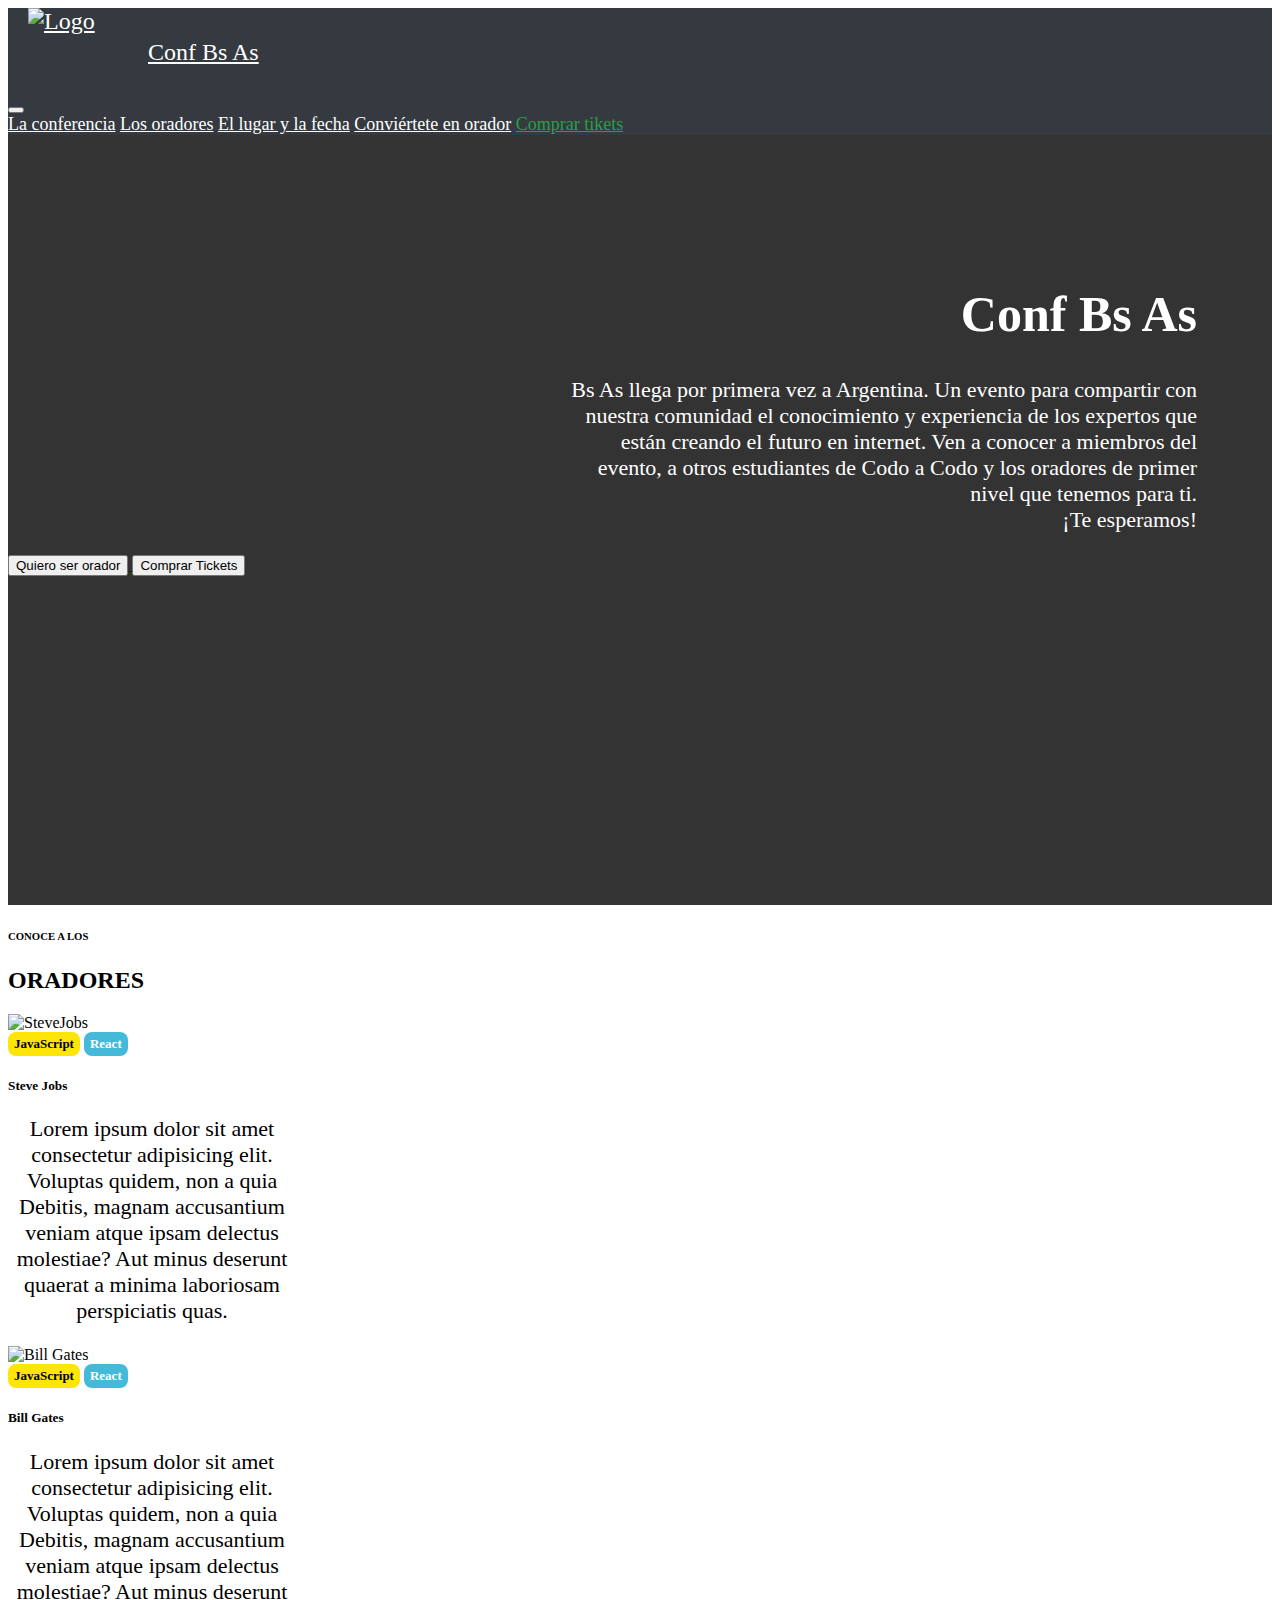
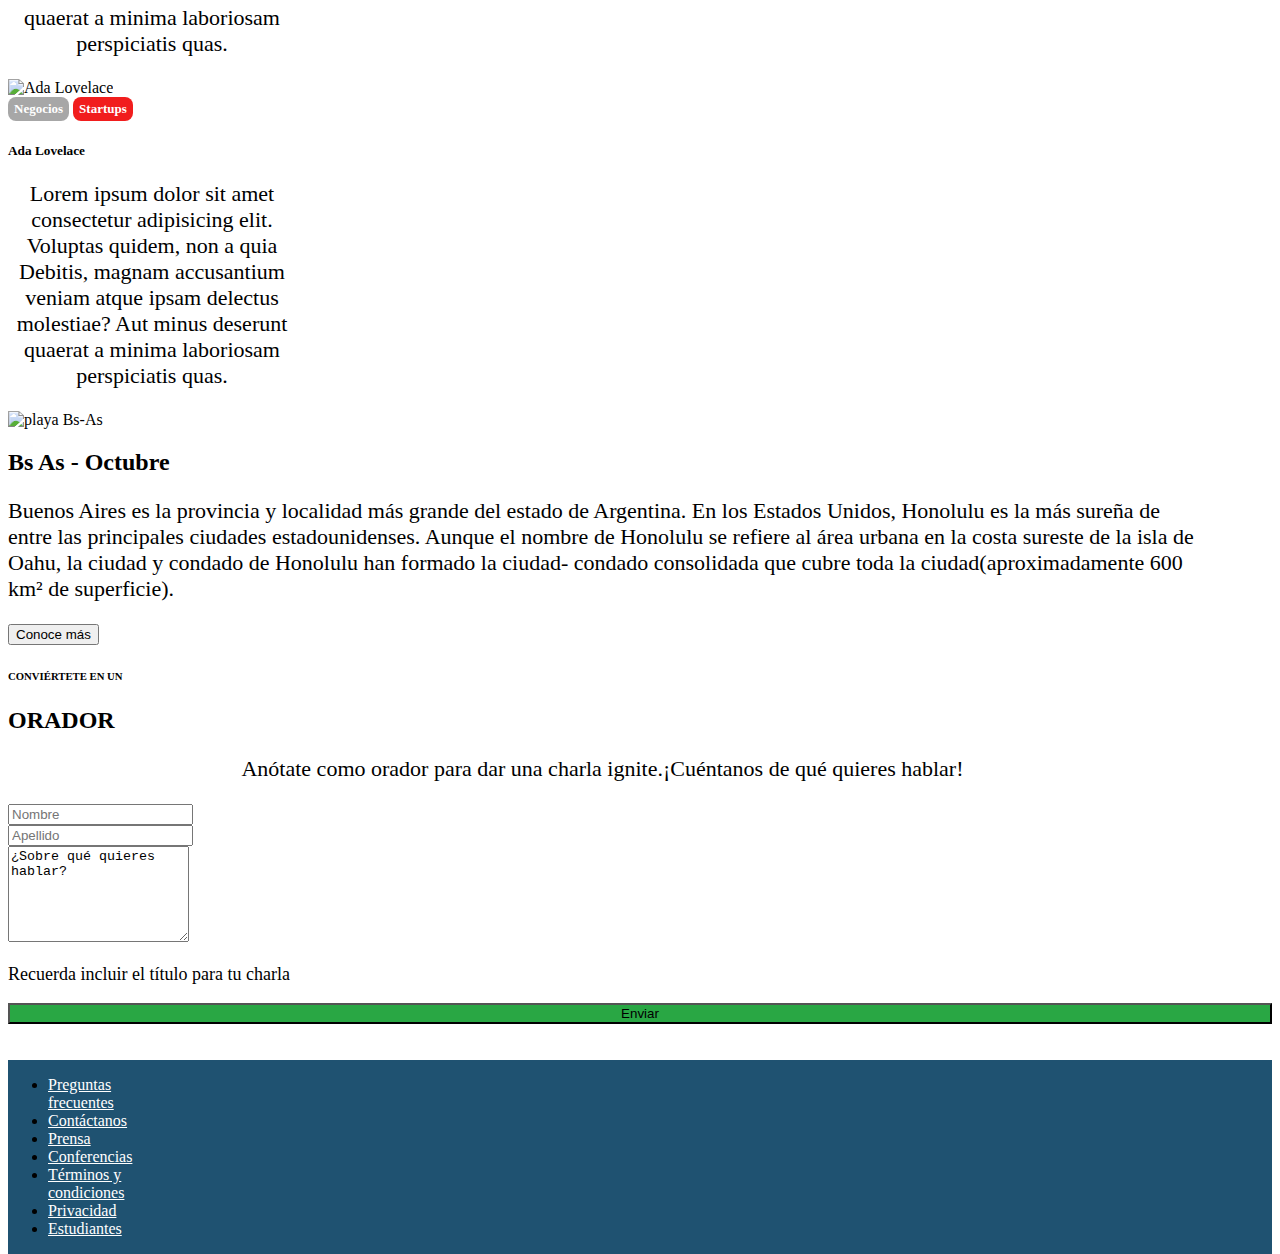
==== index.html @ 68e75928 "first commit" ====
<!DOCTYPE html>
<html lang="en">

<head>
    <meta charset="UTF-8">
    <meta http-equiv="X-UA-Compatible" content="IE=edge">
    <meta name="viewport" content="width=device-width, initial-scale=1.0 shrink-to-fit=no">
    <title>Conf Bs As</title>
    <link rel="icon" type="image/png" href="images/codoacodo.png">
    <link href="https://cdn.jsdelivr.net/npm/bootstrap@5.3.2/dist/css/bootstrap.min.css" rel="stylesheet"
        integrity="sha384-T3c6CoIi6uLrA9TneNEoa7RxnatzjcDSCmG1MXxSR1GAsXEV/Dwwykc2MPK8M2HN" crossorigin="anonymous">
    <link rel="stylesheet" type="text/css" href="estilos.css">
    <script src="scripts.js"></script>
</head>

<body>
    <nav class="navbar navbar-expand-lg bg-body-tertiary">
        <div class="container-fluid navbar">
            <a class="navbar-brand" href="index.html"> <img src="images/codoacodo.png" alt="Logo" width="60" height="44"
                    class="d-inline-block align-text-top">
                Conf Bs As </a>
            <button class="navbar-toggler" type="button" data-bs-toggle="collapse" data-bs-target="#navbarNavAltMarkup"
                aria-controls="navbarNavAltMarkup" aria-expanded="false" aria-label="Toggle navigation">
                <span class="navbar-toggler-icon"></span>
            </button>
            <div class="collapse navbar-collapse" id="navbarNavAltMarkup">
                <div class="navbar-nav">
                    <a class="nav-link active" aria-current="page" href="#">La conferencia</a>
                    <a class="nav-link" href="#">Los oradores</a>
                    <a class="nav-link" href="#">El lugar y la fecha</a>
                    <a class="nav-link" href="#">Conviértete en orador</a>
                    <a class="nav-link" href="comprarTickets.html">Comprar tikets</a>
                </div>
            </div>
        </div>
    </nav>
    <header class="container-fluid header">
        <div class="row">
        </div>
        <div class="row d-flex justify-content-center justify-content-md-end mt-md-5 mt-sm-1 gy-5 
                text-white text-center">
        <div class="col-12 text-md-end">
            <h1>Conf Bs As</h1>
        </div>
        <div class="col-12 text-md-end">
            <p>Bs As llega por primera vez a Argentina. Un evento para compartir con <br> nuestra
                comunidad el
                conocimiento y experiencia de los expertos que <br> están creando el futuro en internet.
                Ven a conocer a miembros del <br> evento, a otros estudiantes de Codo a Codo y los oradores de primer
                <br>
                nivel que tenemos para ti. <br> ¡Te esperamos!</p>
        </div>
        <div class="col-12 d-md-flex justify-content-md-end me-5">
            <div class="custom_div">
            <a href="#">    
                <button type="button" class="btn btn-outline-light m-2 p-1">Quiero ser orador</button>
            </a>
            <a href="comprarTickets.html">
                <button type="button" class="btn btn-success m-2 p-1">Comprar Tickets</button>
            </a>
            </div>
        </div>
        </div>
    </header>
    <section class="container mt-5 mb-5">
        <div class="row m-5">
            <div class="col-12 text-center">
                <h6>CONOCE A LOS</h6>
                <h2>ORADORES</h2>
            </div>
        </div>
        <div class="row">
            <div class="col-12 col-sm-12 col-md-6 col-lg-4">
                <div class="card  m-2 mx-auto" style="width: 18rem;">
                    <img src="Images/steve.jpg" class="card-img-top img-card rounded-1" alt="SteveJobs">
                    <div class="card-body">
                        
                        <div class="caja1"><h7 class="javascript">JavaScript</h7> <h7 class="react">React</h7></div>
                        <h5 class="card-title">Steve Jobs</h5>
                        <p class="card-text">Lorem ipsum dolor sit amet consectetur adipisicing elit. Voluptas quidem, non a quia
                            Debitis, 
                            magnam accusantium veniam atque ipsam delectus molestiae? Aut minus deserunt 
                            quaerat a minima
                            laboriosam perspiciatis quas. 
                        </p>
                    </div>
                </div>
            </div>
            <div class="col-12 col-sm-12 col-md-6 col-lg-4">
                <div class="card  m-2 mx-auto" style="width: 18rem;">
                    <img src="Images/bill.jpg" class="card-img-top img-card rounded-1" alt="Bill Gates">
                    <div class="card-body">
                        
                        <div class="caja1"><h7 class="javascript">JavaScript</h7> <h7 class="react">React</h7></div>
                        <h5 class="card-title">Bill Gates</h5>
                        <p class="card-text">Lorem ipsum dolor sit amet consectetur adipisicing elit. Voluptas quidem, non a quia
                            Debitis, 
                            magnam accusantium veniam atque ipsam delectus molestiae? Aut minus deserunt 
                            quaerat a minima
                            laboriosam perspiciatis quas. 
                        </p>
                    </div>
                </div>
            </div>
            <div class="col-12 col-sm-12 col-md-6 col-lg-4">
                <div class="card  m-2 mx-auto" style="width: 18rem;">
                    <img src="Images/ada.jpeg" class="card-img-top img-card rounded-1" alt="Ada Lovelace">
                    <div class="card-body">
                        
                        <div class="caja1"><h7 class="negocios">Negocios</h7> <h7 class="startups">Startups</h7></div>
                        <h5 class="card-title">Ada Lovelace</h5>
                        <p class="card-text">Lorem ipsum dolor sit amet consectetur adipisicing elit. Voluptas quidem, non a quia
                            Debitis, 
                            magnam accusantium veniam atque ipsam delectus molestiae? Aut minus deserunt 
                            quaerat a minima
                            laboriosam perspiciatis quas. 
                        </p>
                    </div>
                </div>
            </div>
        </div>
    </section>
    <section class="container-fluid">
        <div class="row">
            <div class="col-sm-12 col-lg-6 g-0">
                <img class="imag-fluid h-100" src="Images/honolulu.jpg" alt="playa 
                Bs-As">
            </div>
            <div class="col-sm-12 col-lg-6 bg-dark text-white text-left
            text-lg-start p-5">
            <h2>Bs As - Octubre</h2>
            <div class="P2">
            <P class="segundo-parrafo">
            Buenos Aires es la provincia y localidad más grande del estado de Argentina. En los Estados Unidos, Honolulu es
            la más sureña de entre las principales ciudades estadounidenses. Aunque el nombre de Honolulu se refiere al área
            urbana en la costa sureste de la isla de Oahu, la ciudad y condado de Honolulu han formado la ciudad-
            condado consolidada que cubre toda la ciudad(aproximadamente 600 km² de superficie). </P></div>
            <button type="button" class="btn btn-outline-secondary text-reset">Conoce más</button>
        </div>
        </div>
    </section>
    <section class="container">
        <div class="row m-5">
            <div class="col-12 text-center">
                <h6>CONVIÉRTETE EN UN</h6>
                <h2>ORADOR</h2>
                <p class="anotate">Anótate como orador para dar una charla ignite.¡Cuéntanos de qué quieres 
                hablar!</p>
            </div>
            <div class="col-12">
                <div class="row g-3">
                    <div class="col">
                        <input type="text" class="form-control" placeholder="Nombre"
                        aria-label="First Name">
                    </div>
                    <div class="col">
                        <input type="text" class="form-control" placeholder="Apellido"
                        aria-label="Last Name">
                    </div>
                    <div class="col-12">
                        <textarea class="form-control" aria-label="With textarea"
                        rows="6">¿Sobre qué quieres hablar?</textarea>
                    </div>
                    <div class="col-12">
                        <p class="texto-formulario">Recuerda incluir el título para tu
                            charla</p>
                            <button type="button" class="btn btn-success custom-button">Enviar</button>
                            <br>
                            <br>
                            <br>
                    </div>
                </div>
            </div>
        </div>
    </section>
    <footer class="footer">
                    <ul class="nav justify-content-center border-bottom pb-3 mb-3">
                        <li class="nav-item"><a href="#" class="nav-link px-2 text-muted">Preguntas<br>frecuentes</a></li>
                        <li class="nav-item"><a href="#" class="nav-link px-2 text-muted">Contáctanos</a></li>
                        <li class="nav-item"><a href="#" class="nav-link px-2 text-muted">Prensa</a></li>
                        <li class="nav-item"><a href="#" class="nav-link px-2 text-muted">Conferencias</a></li>
                        <li class="nav-item"><a href="#" class="nav-link px-2 text-muted">Términos y<br>condiciones</a></li>
                        <li class="nav-item"><a href="#" class="nav-link px-2 text-muted">Privacidad</a></li>
                        <li class="nav-item"><a href="#" class="nav-link px-2 text-muted">Estudiantes</a></li>
                      </ul>
    </footer>
    <script src="https://cdn.jsdelivr.net/npm/bootstrap@5.3.2/dist/js/bootstrap.bundle.min.js"
        integrity="sha384-C6RzsynM9kWDrMNeT87bh95OGNyZPhcTNXj1NW7RuBCsyN/o0jlpcV8Qyq46cDfL"
        crossorigin="anonymous"></script>
</body>

</html>
---- estilos.css ----
@import url('https://fonts.googleapis.com/css2?family=AR+One+Sans&display=swap');

html{
    height: 100%;
}

style>body {
    font-family: 'AR One Sans', sans-serif;
}
body {
    display: flex;
    flex-direction: column;
    min-height: 100%;

}

.header {
    padding-top: 0;
    background-image: linear-gradient(rgba(0, 0, 0, 0.8), rgba(0, 0, 0, 0.8)), url(Images/ba1.jpg);
    background-position: center;
    background-size: cover;
    height: 770px;
    color: white;

}


.navbar {
    padding-top: 0%;
    padding-bottom: 0%;
    background-color: #353a40; /* Color de fondo gris, puedes cambiarlo según tus preferencias */
}
.navbar-nav {
  font-size: 18px;
  margin-right: 75px;
}

.navbar-brand {
    font-size: 24px; /* Ajusta el tamaño del texto según tus preferencias */
    display: flex;
    align-items: center;
}
.navbar-brand {
    margin-left: 20px;
    border-radius: 5px; /* Agrega esquinas redondeadas al fondo */
    color: white; /* Color del texto */
}
.navbar-brand img {
    width: 120px; /* Ajusta el ancho según tus preferencias */
    height: auto; /* Esto mantendrá la proporción original de la imagen */
}
h1 {
    font-size: 50px;
    /* Tamaño de fuente para el párrafo */
    text-align: right;
    /* Alinea el párrafo a la derecha */
    margin-top: 150px;
    margin-right: 75px;
}

p {
    font-size: 22px;
    /* Tamaño de fuente para el párrafo */
    text-align: right;
    /* Alinea el párrafo a la derecha */
    margin-right: 75px;
}

.custom_div{
    margin-right: 20px;
}

btn-outline-light {
    align-self: auto;
}
btn-success {
    margin-right: 100px;
}
h5{
    text-align: left;
}
.caja1 {
 text-align: left;
 margin: 5px, 5px, 5px, 5px;
}
.javascript{
    font-size: small;
    font-weight: bold;
    background-color: rgb(253, 229, 7);
    border-radius: 8px; /* Define el radio de las esquinas */
    padding: 4px 6px; /* Espaciado interno del cuadro (arriba/abajo, izquierda/derecha) */
    display: inline-block;
    
}
.react{
    font-size: small;
    font-weight: bold;
    color: white;
    background-color: rgb(68, 186, 216);
    border-radius: 8px; /* Define el radio de las esquinas */
    padding: 4px 6px; /* Espaciado interno del cuadro (arriba/abajo, izquierda/derecha) */
    display: inline-block;
}
.negocios{
    font-size: small;
    font-weight: bold;
    color: white;
    background-color: rgb(167, 167, 167);
    border-radius: 8px; /* Define el radio de las esquinas */
    padding: 4px 6px; /* Espaciado interno del cuadro (arriba/abajo, izquierda/derecha) */
    display: inline-block;

}
.startups {
    font-size: small;
    font-weight: bold;
    color: white;
    background-color: rgb(241, 29, 29);
    border-radius: 8px; /* Define el radio de las esquinas */
    padding: 4px 6px; /* Espaciado interno del cuadro (arriba/abajo, izquierda/derecha) */
    display: inline-block;

}
.card-text {
    margin-right: 0px;
    text-align: center;
}

.segundo-parrafo {
    font-size: 22px;
    text-align: left;
}
.anotate {
    text-align: center;
}
.texto-formulario {
    font-size: 18px;
    text-align: left;
}
.custom-button {
    width: 100%;
    background-color: rgb(41, 167, 68);
}
.footer-list {
    list-style-type: none;
    padding: 0;
    margin: 0;
}
.footer-list li {
    display: inline-block;
    margin-right: 10px; /* Espaciado entre elementos (ajusta según sea necesario) */
}
.footer-list a {
    text-decoration: none;
}
/* Estilos para la barra de navegación */
.navbar-nav {
    margin-left: auto;
    /* Alinea los elementos a la izquierda */
}
.navbar-nav a {
    color: white;
}
.navbar-nav .nav-link:first-child {
    color: white;
}

/* Estilo para el enlace "Comprar tikets" */
.navbar-nav .nav-link:last-child {
    color: rgb(41, 160, 68);
}

.footer{
    background-color: rgb(31, 82, 113);
    margin-top: auto;
}
.footer .nav-item {
    margin-right: 20px; /* Espacio horizontal entre elementos de la lista */
}
.footer .nav-link {
    color: white !important;
   
}
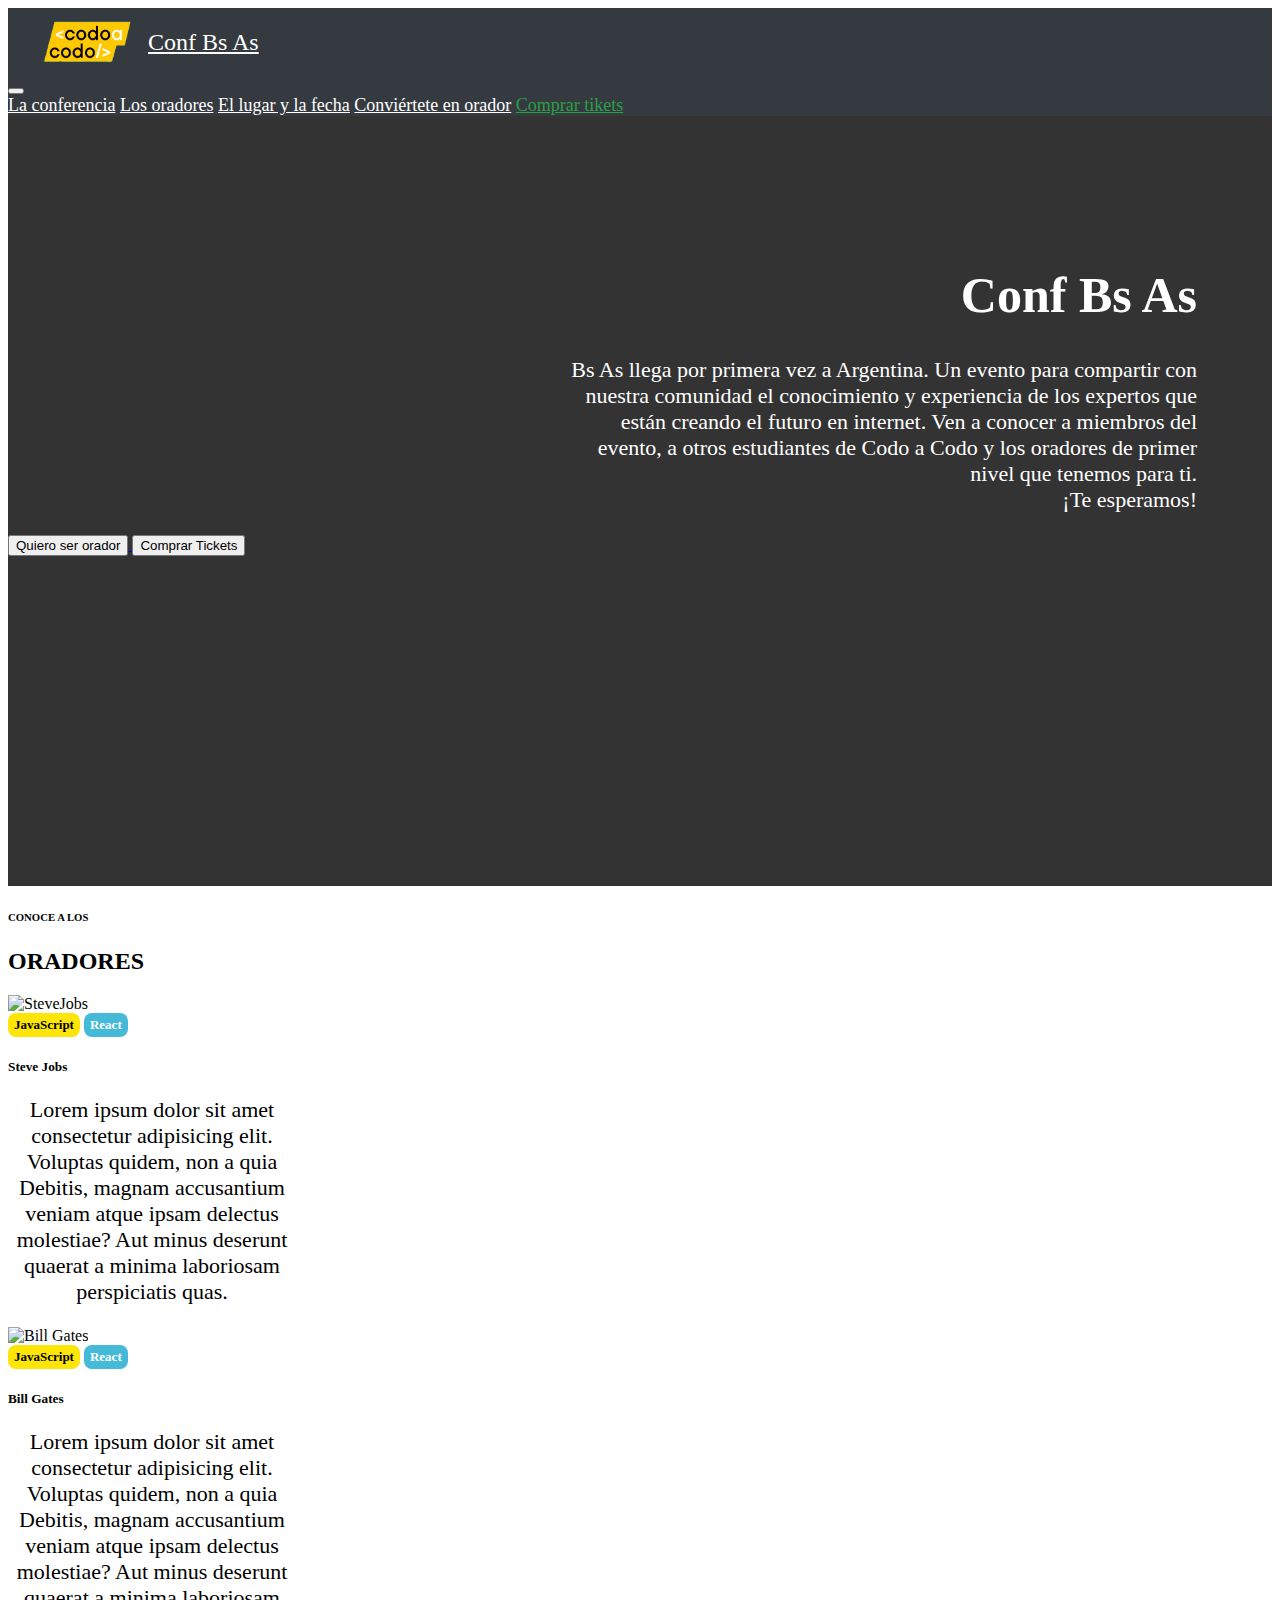
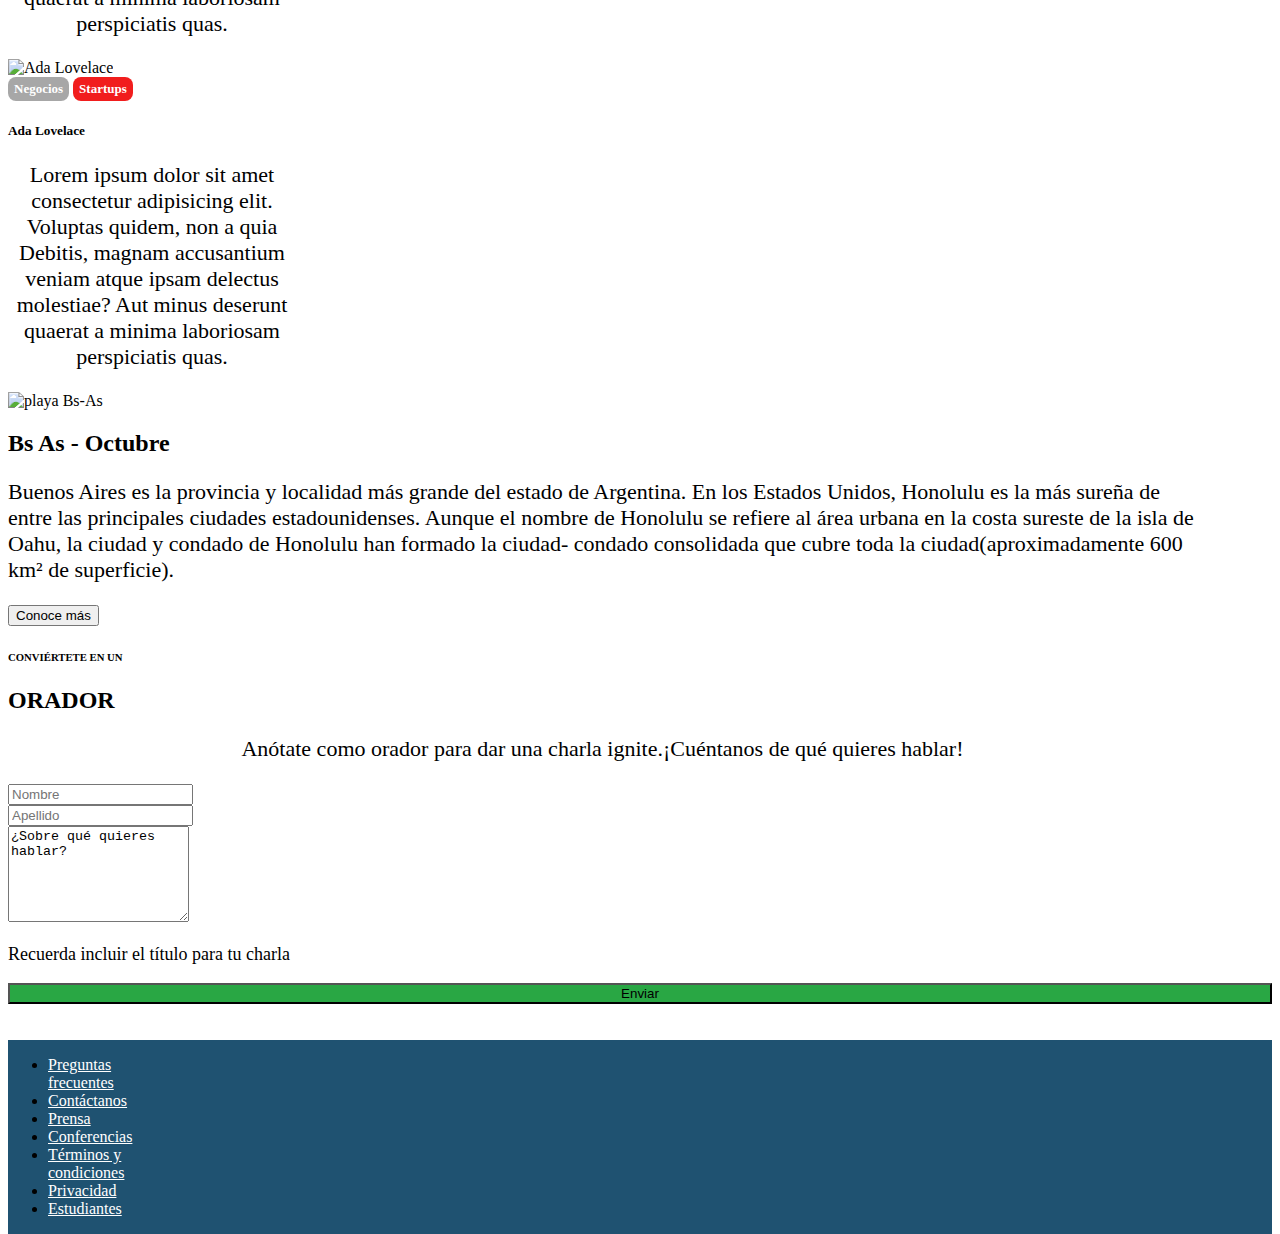
==== commit 421eef89: "Update index.html" ====
--- a/index.html
+++ b/index.html
@@ -189,4 +189,4 @@
         crossorigin="anonymous"></script>
 </body>
 
-</html>+</html>
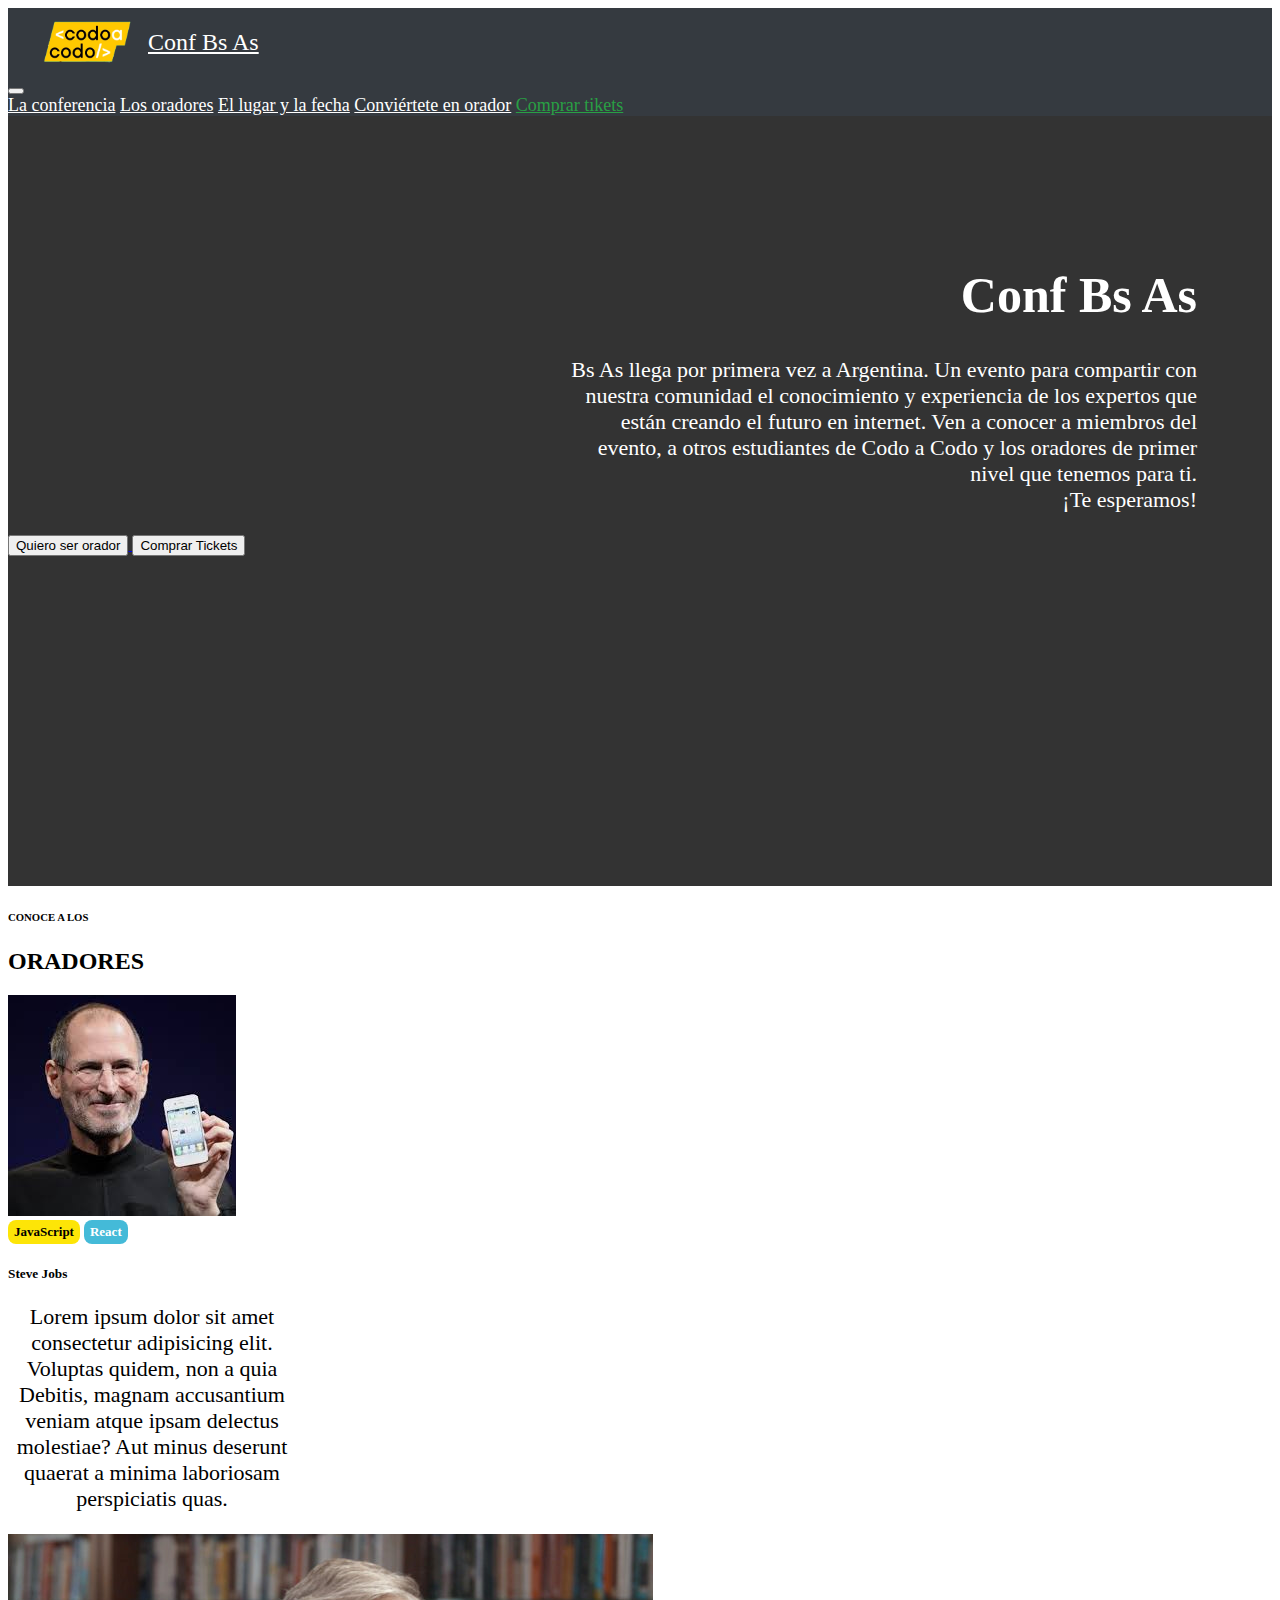
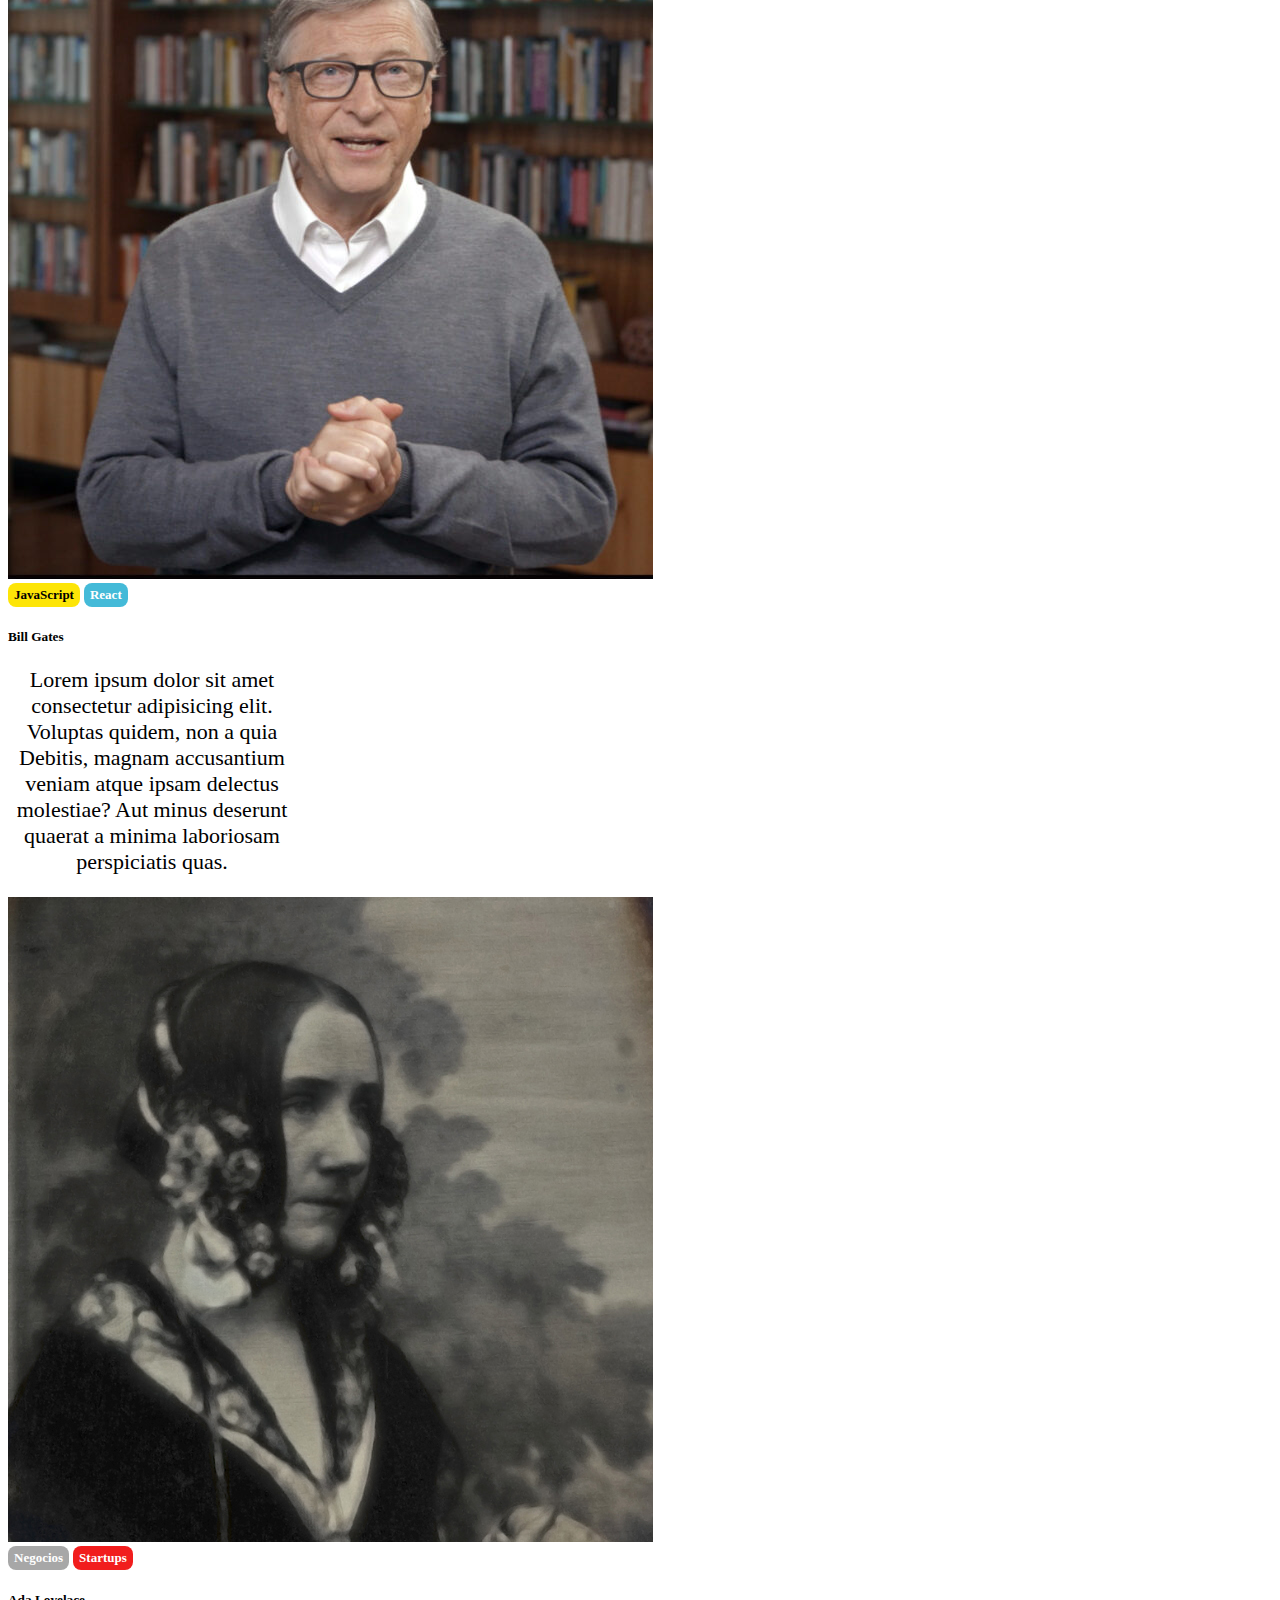
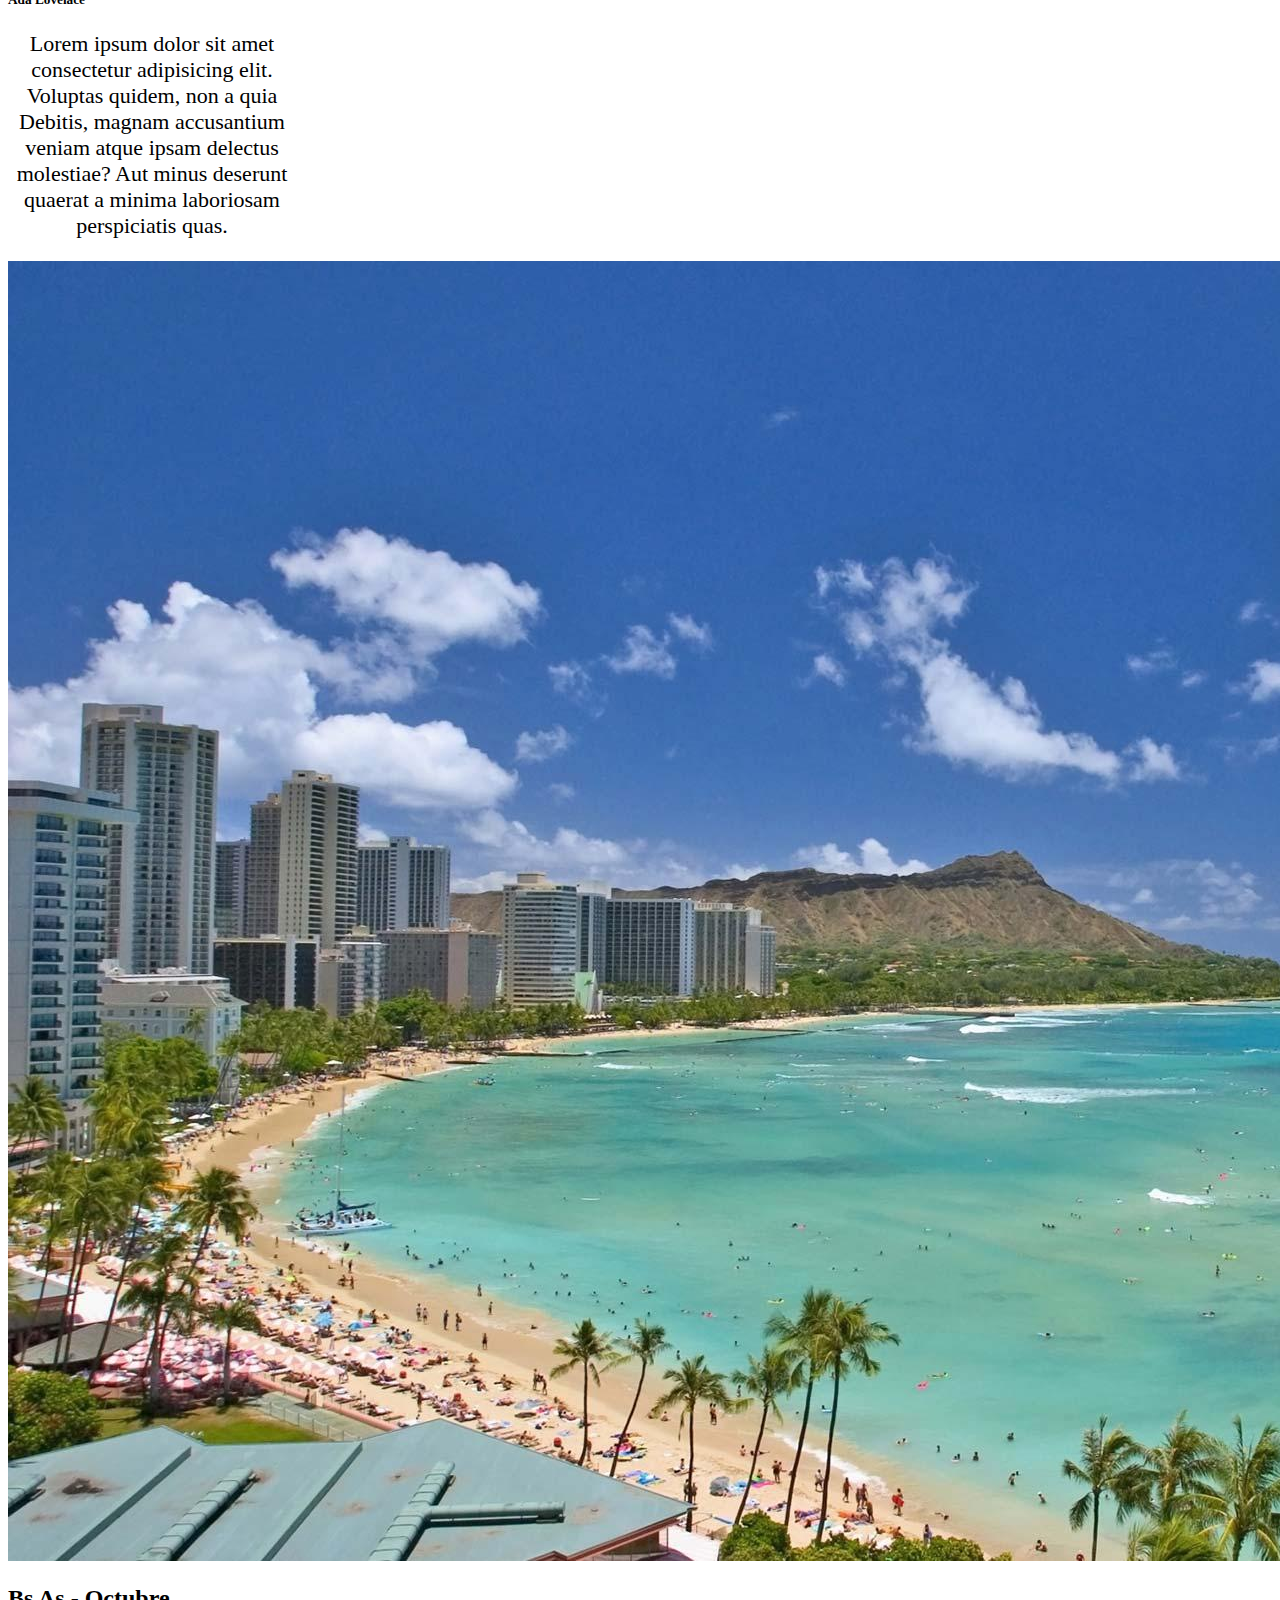
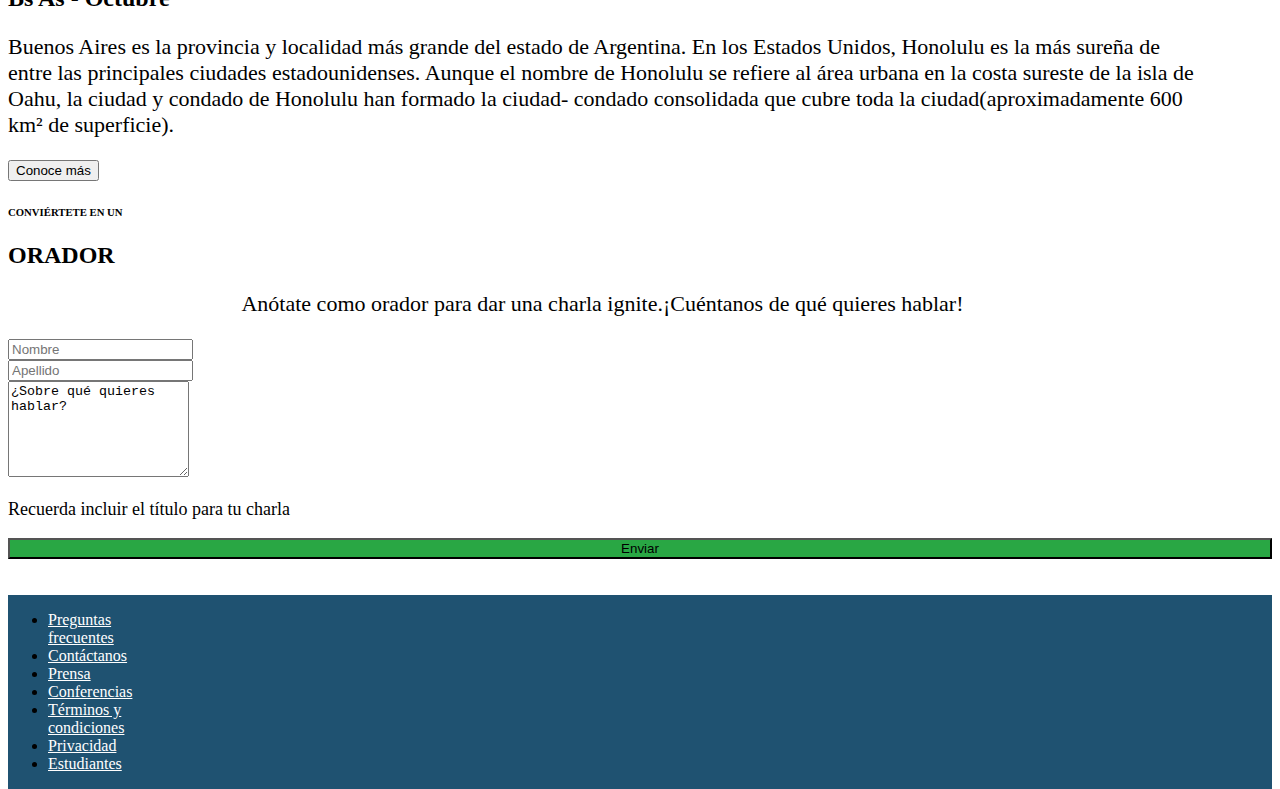
==== commit 04576af4: "Update index.html" ====
--- a/index.html
+++ b/index.html
@@ -72,7 +72,7 @@
         <div class="row">
             <div class="col-12 col-sm-12 col-md-6 col-lg-4">
                 <div class="card  m-2 mx-auto" style="width: 18rem;">
-                    <img src="Images/steve.jpg" class="card-img-top img-card rounded-1" alt="SteveJobs">
+                    <img src="images/steve.jpg" class="card-img-top img-card rounded-1" alt="SteveJobs">
                     <div class="card-body">
                         
                         <div class="caja1"><h7 class="javascript">JavaScript</h7> <h7 class="react">React</h7></div>
@@ -88,7 +88,7 @@
             </div>
             <div class="col-12 col-sm-12 col-md-6 col-lg-4">
                 <div class="card  m-2 mx-auto" style="width: 18rem;">
-                    <img src="Images/bill.jpg" class="card-img-top img-card rounded-1" alt="Bill Gates">
+                    <img src="images/bill.jpg" class="card-img-top img-card rounded-1" alt="Bill Gates">
                     <div class="card-body">
                         
                         <div class="caja1"><h7 class="javascript">JavaScript</h7> <h7 class="react">React</h7></div>
@@ -104,7 +104,7 @@
             </div>
             <div class="col-12 col-sm-12 col-md-6 col-lg-4">
                 <div class="card  m-2 mx-auto" style="width: 18rem;">
-                    <img src="Images/ada.jpeg" class="card-img-top img-card rounded-1" alt="Ada Lovelace">
+                    <img src="images/ada.jpeg" class="card-img-top img-card rounded-1" alt="Ada Lovelace">
                     <div class="card-body">
                         
                         <div class="caja1"><h7 class="negocios">Negocios</h7> <h7 class="startups">Startups</h7></div>
@@ -123,7 +123,7 @@
     <section class="container-fluid">
         <div class="row">
             <div class="col-sm-12 col-lg-6 g-0">
-                <img class="imag-fluid h-100" src="Images/honolulu.jpg" alt="playa 
+                <img class="imag-fluid h-100" src="images/honolulu.jpg" alt="playa 
                 Bs-As">
             </div>
             <div class="col-sm-12 col-lg-6 bg-dark text-white text-left
